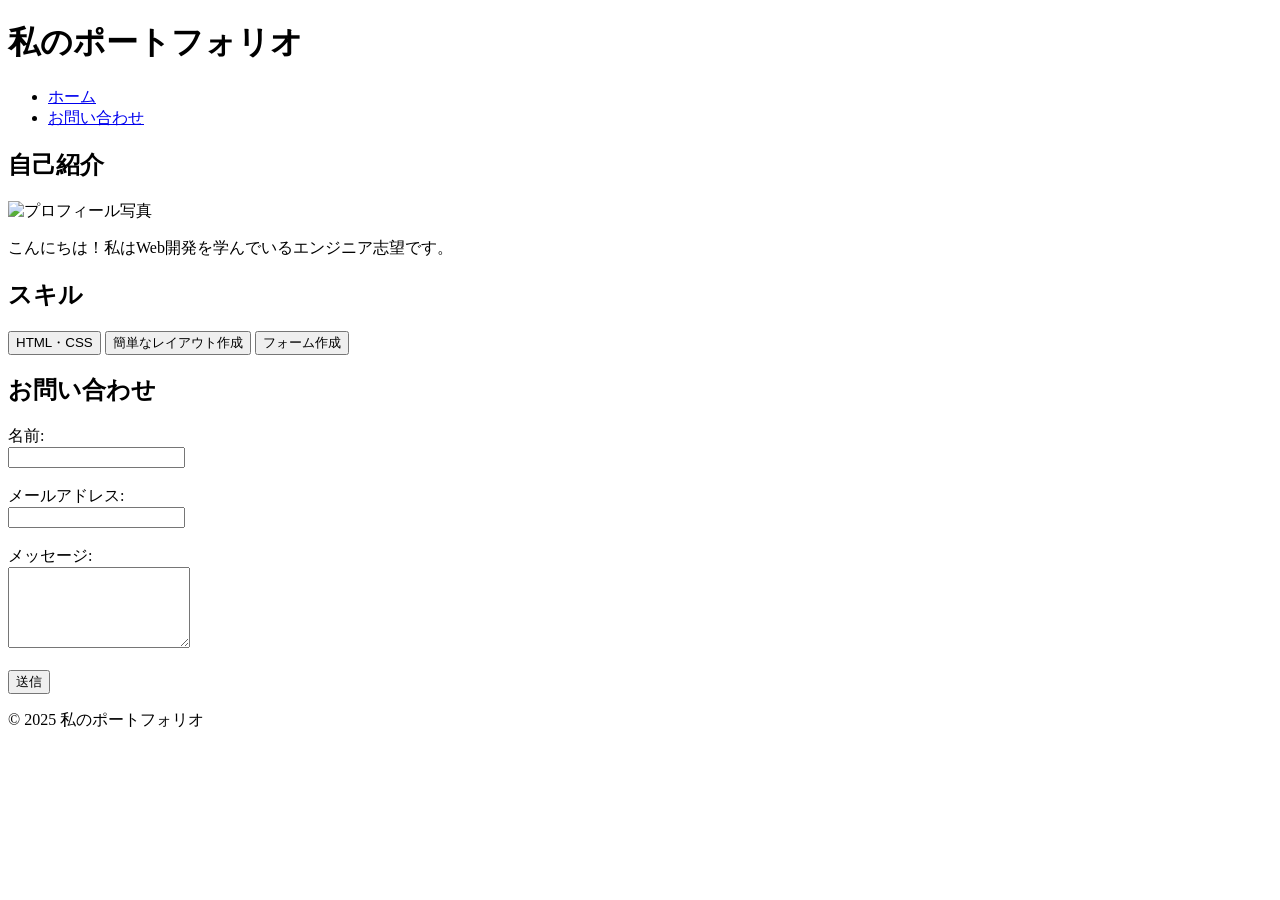
==== .github/index.html @ adedd9a5 "Updated files for GitHub Pages" ====
<!DOCTYPE html>
<html lang="ja">
<head>
  <meta charset="UTF-8">
  <title>私のポートフォリオ</title>
  <link rel="stylesheet" href="style.css">
</head>
<body>
  
  <header>
    <h1>私のポートフォリオ</h1>
    <nav>
      <ul>
        <li><a href="#home">ホーム</a></li>
        <li><a href="#contact">お問い合わせ</a></li>
      </ul>
    </nav>
  </header>

  
  <section id="home">
    <h2>自己紹介</h2>
    <img src="images/profile.jpg" alt="プロフィール写真" class="profile-image">
    <p>こんにちは！私はWeb開発を学んでいるエンジニア志望です。</p>
  </section>


  <section id="skills">
    <h2>スキル</h2>
    <div class="skill-box">
      <button>HTML・CSS</button>
      <button>簡単なレイアウト作成</button>
      <button>フォーム作成</button>
    </div>
  </section>


  <section id="contact">
    <h2>お問い合わせ</h2>
    <form>
      <label for="name">名前:</label><br>
      <input type="text" id="name" name="name" required><br><br>

      <label for="email">メールアドレス:</label><br>
      <input type="email" id="email" name="email" required><br><br>

      <label for="message">メッセージ:</label><br>
      <textarea id="message" name="message" rows="5" required></textarea><br><br>

      <button type="submit">送信</button>
    </form>
  </section>

  
  <footer>
    <p>© 2025 私のポートフォリオ</p>
  </footer>
</body>
</html>
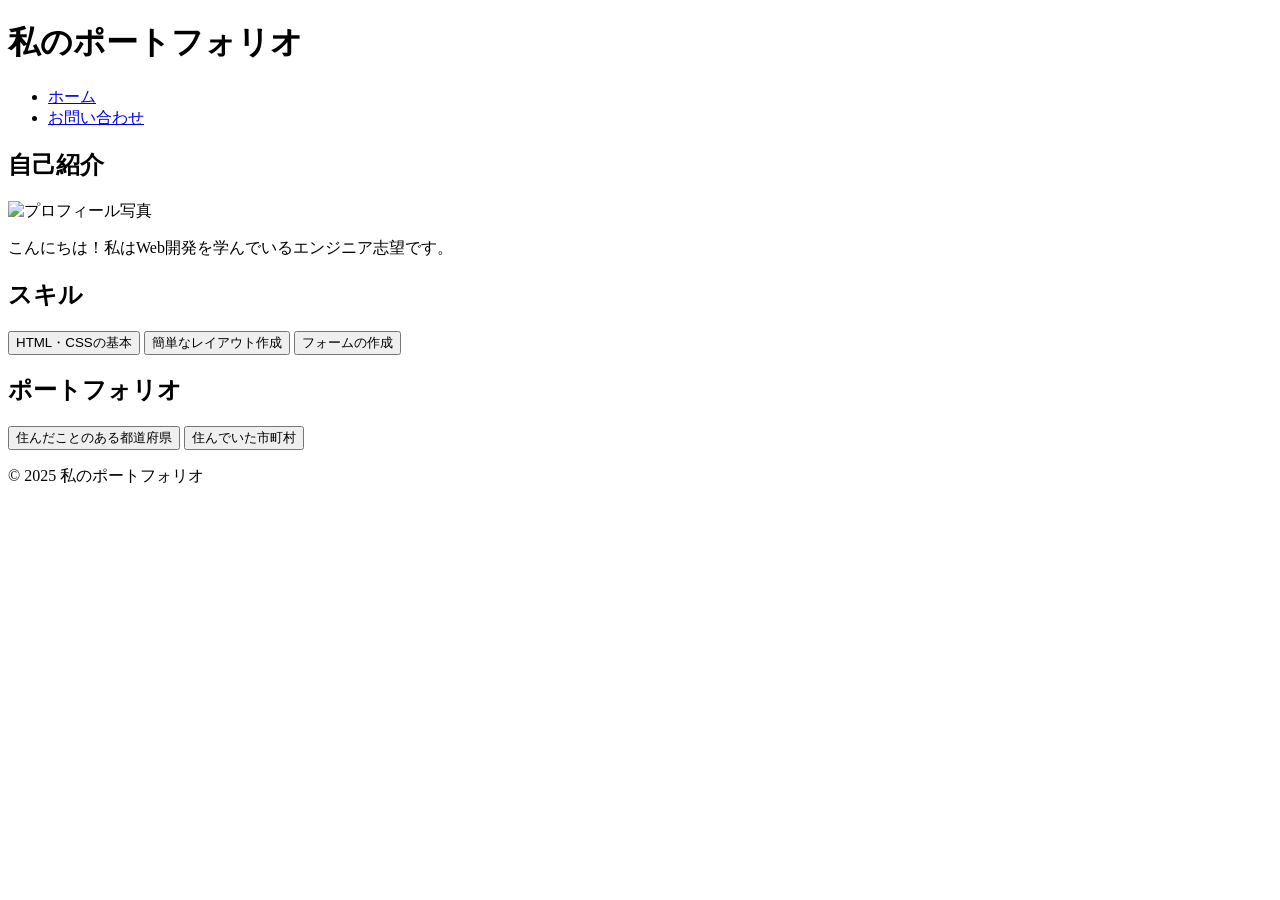
==== commit f25d9ff2: "Updated files for GitHub Pages" ====
--- a/.github/index.html
+++ b/.github/index.html
@@ -1,59 +1,49 @@
 <!DOCTYPE html>
 <html lang="ja">
 <head>
-  <meta charset="UTF-8">
-  <title>私のポートフォリオ</title>
-  <link rel="stylesheet" href="style.css">
+    <meta charset="UTF-8">
+    <meta name="viewport" content="width=device-width, initial-scale=1.0">
+    <title>私のポートフォリオ | 牧野左京</title>
+    <link rel="stylesheet" href="style.css">
 </head>
 <body>
-  
-  <header>
-    <h1>私のポートフォリオ</h1>
-    <nav>
-      <ul>
-        <li><a href="#home">ホーム</a></li>
-        <li><a href="#contact">お問い合わせ</a></li>
-      </ul>
-    </nav>
-  </header>
 
-  
-  <section id="home">
-    <h2>自己紹介</h2>
-    <img src="images/profile.jpg" alt="プロフィール写真" class="profile-image">
-    <p>こんにちは！私はWeb開発を学んでいるエンジニア志望です。</p>
-  </section>
+    <header>
+        <h1>私のポートフォリオ</h1>
+        <nav>
+            <ul>
+                <li><a href="index.html">ホーム</a></li>
+                <li><a href="contact.html">お問い合わせ</a></li>
+            </ul>
+        </nav>
+    </header>
 
+    <section id="profile">
+        <h2>自己紹介</h2>
+        <img src="https://via.placeholder.com/180" alt="プロフィール写真" class="profile-image">
+        <p>こんにちは！私はWeb開発を学んでいるエンジニア志望です。</p>
+    </section>
 
-  <section id="skills">
-    <h2>スキル</h2>
-    <div class="skill-box">
-      <button>HTML・CSS</button>
-      <button>簡単なレイアウト作成</button>
-      <button>フォーム作成</button>
-    </div>
-  </section>
+    <section id="skills">
+        <h2>スキル</h2>
+        <div class="skill-box">
+            <button>HTML・CSSの基本</button>
+            <button>簡単なレイアウト作成</button>
+            <button>フォームの作成</button>
+        </div>
+    </section>
+    
+    <section id="portfolio">
+        <h2>ポートフォリオ</h2>
+        <div class="portfolio-buttons">
+            <a href="prefectures.html"><button>住んだことのある都道府県</button></a>
+            <a href="municipalities.html"><button>住んでいた市町村</button></a>
+        </div>
+    </section>
 
+    <footer>
+        <p>© 2025 私のポートフォリオ</p>
+    </footer>
 
-  <section id="contact">
-    <h2>お問い合わせ</h2>
-    <form>
-      <label for="name">名前:</label><br>
-      <input type="text" id="name" name="name" required><br><br>
-
-      <label for="email">メールアドレス:</label><br>
-      <input type="email" id="email" name="email" required><br><br>
-
-      <label for="message">メッセージ:</label><br>
-      <textarea id="message" name="message" rows="5" required></textarea><br><br>
-
-      <button type="submit">送信</button>
-    </form>
-  </section>
-
-  
-  <footer>
-    <p>© 2025 私のポートフォリオ</p>
-  </footer>
 </body>
-</html>+</html>
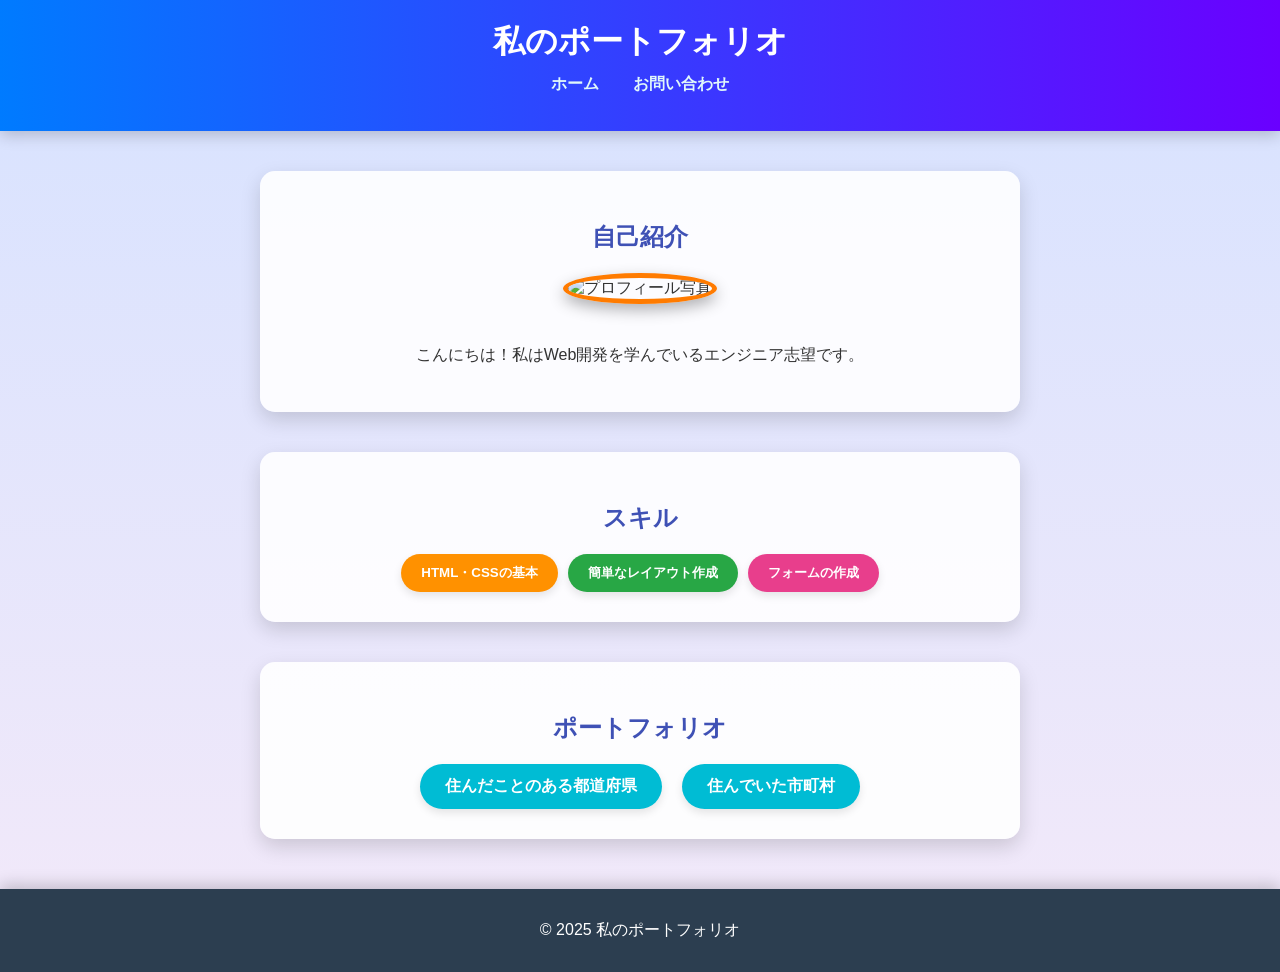
==== commit 34a0290d: "Updated files for GitHub Pages" ====
--- a/.github/index.html
+++ b/.github/index.html
@@ -47,3 +47,4 @@
 
 </body>
 </html>
+
--- a/.github/style.css
+++ b/.github/style.css
@@ -0,0 +1,202 @@
+body {
+    font-family: 'Arial', sans-serif;
+    margin: 0;
+    padding: 0;
+    background-image: linear-gradient(to bottom, #d6e2ff, #f3e9f9); /* 柔らかなグラデーション背景 */
+    color: #333;
+    text-align: center;
+}
+
+header {
+    background-image: linear-gradient(to right, #007bff, #6a00ff); /* 鮮やかなグラデーションヘッダー */
+    color: white;
+    padding: 20px;
+    box-shadow: 0 4px 15px rgba(0, 0, 0, 0.2);
+}
+
+header h1 {
+    margin: 0;
+}
+
+nav ul {
+    list-style: none;
+    padding: 0;
+    margin-top: 10px;
+}
+
+nav ul li {
+    display: inline;
+    margin: 0 15px;
+}
+
+nav ul li a {
+    color: #e0f7fa; /* 明るい水色 */
+    text-decoration: none;
+    font-weight: bold;
+    transition: color 0.3s;
+}
+
+nav ul li a:hover {
+    color: #fff;
+    text-shadow: 0 0 5px #fff;
+}
+
+section {
+    margin: 40px auto;
+    padding: 30px;
+    background: rgba(255, 255, 255, 0.9);
+    width: 80%;
+    max-width: 700px;
+    border-radius: 15px;
+    box-shadow: 0px 8px 20px rgba(0, 0, 0, 0.15);
+    animation: fadeIn 1s ease-out;
+}
+
+@keyframes fadeIn {
+    from { opacity: 0; transform: translateY(20px); }
+    to { opacity: 1; transform: translateY(0); }
+}
+
+h2 {
+    color: #3f51b5; /* 濃い青色 */
+    margin-bottom: 20px;
+}
+
+.profile-image {
+    width: 180px;
+    height: 180px;
+    object-fit: cover;
+    border-radius: 50%;
+    border: 5px solid #ff7b00; /* 鮮やかなオレンジ色のボーダー */
+    box-shadow: 0 6px 15px rgba(0, 0, 0, 0.3);
+    margin-bottom: 25px;
+    transition: transform 0.3s;
+}
+
+.profile-image:hover {
+    transform: scale(1.05); /* ホバーで少し拡大 */
+}
+
+.skill-box {
+    display: flex;
+    justify-content: center;
+    flex-wrap: wrap;
+    gap: 10px;
+}
+
+.skill-box button {
+    padding: 10px 20px;
+    border: none;
+    color: white;
+    border-radius: 25px;
+    cursor: pointer;
+    font-weight: bold;
+    transition: transform 0.2s, box-shadow 0.2s;
+    box-shadow: 0 4px 8px rgba(0,0,0,0.1);
+}
+
+.skill-box button:nth-child(1) { background-color: #ff9100; } /* オレンジ */
+.skill-box button:nth-child(2) { background-color: #28a745; } /* 緑 */
+.skill-box button:nth-child(3) { background-color: #e83e8c; } /* ピンク */
+
+.skill-box button:hover {
+    transform: translateY(-3px);
+    box-shadow: 0 6px 12px rgba(0,0,0,0.2);
+}
+
+.portfolio-buttons {
+    display: flex;
+    justify-content: center;
+    gap: 20px;
+    margin-top: 20px;
+}
+
+.portfolio-buttons a button {
+    background-color: #00bcd4; /* シアン */
+    padding: 12px 25px;
+    border: none;
+    color: white;
+    border-radius: 25px;
+    cursor: pointer;
+    font-size: 16px;
+    font-weight: bold;
+    box-shadow: 0 4px 8px rgba(0,0,0,0.1);
+    transition: background-color 0.3s, transform 0.2s;
+}
+
+.portfolio-buttons a button:hover {
+    background-color: #0097a7;
+    transform: translateY(-3px);
+}
+
+.form-group {
+    margin-bottom: 20px;
+    text-align: left;
+}
+
+.form-group label {
+    display: block;
+    margin-bottom: 5px;
+    font-weight: bold;
+    color: #555;
+}
+
+.form-group input,
+.form-group textarea {
+    width: calc(100% - 20px);
+    padding: 10px;
+    border: 1px solid #ccc;
+    border-radius: 8px;
+    box-shadow: inset 0 1px 3px rgba(0,0,0,0.1);
+    transition: border-color 0.3s;
+}
+
+.form-group input:focus,
+.form-group textarea:focus {
+    outline: none;
+    border-color: #007bff;
+}
+
+#contact-form button {
+    width: 100%;
+    padding: 15px;
+    background-image: linear-gradient(to right, #4CAF50, #8BC34A); /* 緑のグラデーション */
+    color: white;
+    border: none;
+    border-radius: 25px;
+    cursor: pointer;
+    font-size: 18px;
+    font-weight: bold;
+    box-shadow: 0 4px 8px rgba(0,0,0,0.1);
+    transition: transform 0.2s;
+}
+
+#contact-form button:hover {
+    transform: translateY(-3px);
+    box-shadow: 0 6px 12px rgba(0,0,0,0.2);
+}
+
+#prefectures-list ul,
+#municipalities-list ul {
+    list-style-type: none;
+    padding: 0;
+}
+
+#prefectures-list li,
+#municipalities-list li {
+    background-color: #e3f2fd; /* 薄い青 */
+    border-left: 5px solid #007bff;
+    margin-bottom: 15px;
+    padding: 15px;
+    font-size: 18px;
+    border-radius: 8px;
+    box-shadow: 0 2px 5px rgba(0,0,0,0.1);
+}
+
+footer {
+    background-color: #2c3e50; /* 濃い青 */
+    color: white;
+    padding: 15px;
+    margin-top: 50px;
+    box-shadow: 0 -4px 15px rgba(0, 0, 0, 0.2);
+}
